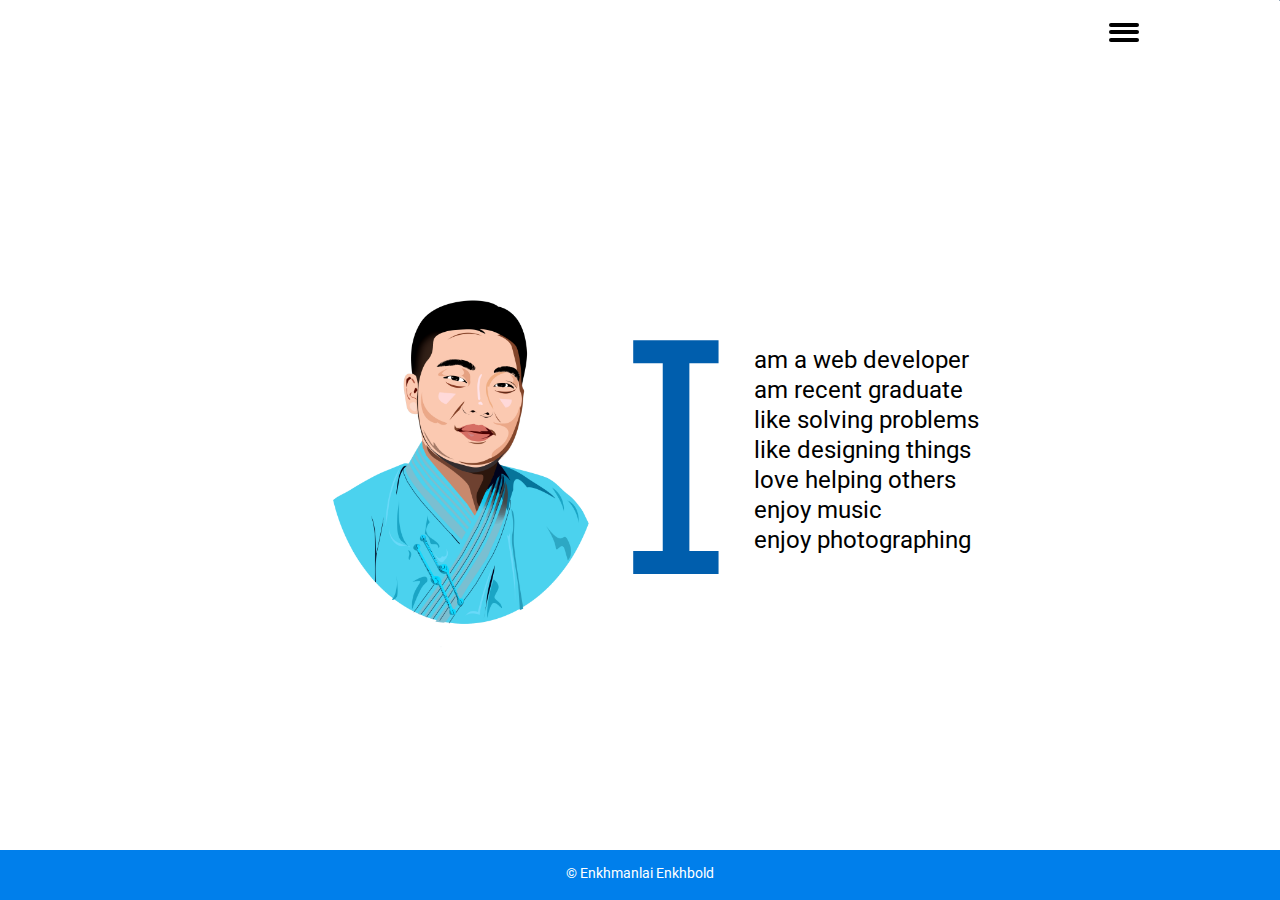
==== index.html @ c1d15476 "revising portfolio" ====
<!DOCTYPE html>
<html lang="en">
  <head>
    <meta charset="UTF-8" />
    <meta name="viewport" content="width=device-width, initial-scale=1.0" />
    <meta http-equiv="X-UA-Compatible" content="ie=edge" />
    <link rel="stylesheet" href="style.css" />
    <link
      href="https://fonts.googleapis.com/css?family=Philosopher%7CZilla+Slab:600&display=swap"
      rel="stylesheet"
    />
    <link
      href="https://fonts.googleapis.com/css?family=Roboto&display=swap"
      rel="stylesheet"
    />
    <title>Ebo Portfolio</title>
  </head>
  <body>
    <header class="header">
      <section class="navigation">
        <div class="navigation-div">
          <section class="hamburger-wrapper">
            <section class="hamburger-menu icon">
              <span class="line top"></span>
              <span class="line middle"></span>
              <span class="line bottom"></span>
            </section>
          </section>
        </div>
      </section>
      <section class="side-menu">
        <div class="overlay"></div>
        <div class="menu">
          <ul>
            <li><a class="hover-menu" href="index.html">Home</a></li>
            <li><a class="hover-menu" href="about-me.html">About me</a></li>
            <li>
              <a class="hover-menu" href="projects.html">Projects</a>
            </li>
            <li>
              <a class="hover-menu" href="contact.html">Contact</a>
            </li>
          </ul>
        </div>
      </section>
      <div class="div-to-center">
        <div class="self-cartoon-portrait">
          <img src="web-design/myself-cartoon.png" alt="" />
          <p class="big-eye hidden">I</p>
          <p class="big-eye-text hidden">
            am a web developer<br />
            am recent graduate<br />
            like solving problems<br />
            like designing things<br />
            love helping others<br />
            enjoy music<br />
            enjoy photographing
          </p>
        </div>
      </div>
      <div class="header-section">
        <h1>Hi! I'm Ebo!</h1>
        <p>a web developer</p>
      </div>
    </header>
    <main>
      <section class="scroll-down-guide">
        <p>Scroll down<br />for more about me</p>
        <img src="web-design/scroll.png" alt="" />
      </section>
      <section>
        <div class="about-me-page">
          <img src="web-design/logo.png" alt="my logo" />
          <p>My name is Enkhmanlai Enkhbold</p>
        </div>
        <div class="mobile-about-me-text">
          <p class="mobile-big-eye">I</p>
          <p class="mobile-big-eye-text">
            am a web developer<br />
            am recent graduate<br />
            like solving problems<br />
            like designing things<br />
            love helping others<br />
            enjoy music<br />
            enjoy photographing
          </p>
        </div>
        <footer class="footer">
          <div class="lower-footer">
            <p>© Enkhmanlai Enkhbold</p>
          </div>
        </footer>
      </section>
    </main>
    <script
      src="https://code.jquery.com/jquery-3.4.1.js"
      integrity="sha256-WpOohJOqMqqyKL9FccASB9O0KwACQJpFTUBLTYOVvVU="
      crossorigin="anonymous"
    ></script>
    <script src="projects.js"></script>
  </body>
</html>
---- style.css ----
* {
  padding: 0;
  margin: 0;
}
body {
  text-align: center;
  font-family: "Roboto", sans-serif;
}
.navigation-div {
  display: flex;
  flex-direction: row-reverse;
  justify-content: end;
  align-items: center;
  width: 80%;
  margin: 0 auto;
}
.navigation-div img {
  width: 20px;
  transform: rotate(180deg);
}
.hamburger-wrapper {
  text-align: initial;
  display: inline-block;
  border-radius: 25%;
  margin: 10px;
  position: relative;
  padding: 8px;
  cursor: pointer;
  z-index: 2;
}
.hamburger-menu {
  width: 25px;
  height: 25px;
  position: relative;
}
.line {
  position: absolute;
  width: 100%;
  height: 3px;
  background: #fff;
  border-radius: 6px;
  transition: all cubic-bezier(0.26, 0.1, 0.27, 1.55) 0.35s;
}
.top {
  top: 18%;
}
.middle {
  top: 48%;
}
.bottom {
  top: 78%;
}
.icon.close .top {
  transform: rotate(45deg);
  top: 48%;
}
.icon.close .bottom,
.icon.close .middle {
  transform: rotate(-45deg);
  top: 48%;
}
.side-menu {
  width: 100%;
}
.side-menu div ul li {
  list-style-type: none;
}
.side-menu div ul li a {
  text-decoration: none;
}
.overlay {
  position: fixed;
  top: 0px;
  right: 0px;
  width: 1px;
  height: 1px;
  border-radius: 50%;
  background: rgba(77, 111, 140, 0.8);
  transition: transform 0.5s;
  z-index: 1;
}
.overlay.active {
  transform: scale(4000, 4000);
}
.menu {
  width: 100%;
  height: 100%;
  overflow: auto;
  visibility: hidden;
}
.menu.active {
  visibility: visible;
  transition-delay: 0.5s;
}
.menu ul {
  position: fixed;
  top: 50%;
  left: 50%;
  transform: translate(-50%, -50%);
  margin: 0;
  padding: 0;
  z-index: 1;
}
.menu ul li {
  list-style-type: none;
}
.menu ul li a {
  position: relative;
  font-size: 30px;
  text-decoration: none;
  color: #fff;
  margin: 20px 0;
  display: block;
  line-height: 2em;
  font-weight: bold;
  text-shadow: 0 2px 5px rgba(0, 0, 0, 0.5);
}
.menu ul li a:before {
  content: "";
  position: absolute;
  bottom: 0;
  border-bottom: 2px solid #fff;
  left: -8px;
  width: 105%;
  height: 3px;
  transform: scaleX(0);
  transform-origin: left;
  transition: transform 0.5s;
  z-index: -1;
}
.menu ul li a:hover:before {
  transform: scaleX(1);
}
.hamburger-menu span {
  width: 30px;
  height: 4px;
  background: #000;
  display: block;
  margin-bottom: 2px;
  border-radius: 5px;
}
.self-cartoon-portrait img {
  width: 60%;
  margin-top: 20px;
}
.header-section {
  margin-top: 20px;
}
.scroll-down-guide {
  margin-top: 130px;
}
.scroll-down-guide p {
  transform: rotate(270deg);
}
.scroll-down-guide img {
  width: 60px;
  transform: rotate(90deg);
  margin-top: 60px;
}
main {
  text-align: center;
}
.about-me-page {
  width: 100%;
  margin-top: 20px;
  font-family: "Philosopher", sans-serif;
}
.about-me-page img {
  width: 80%;
}
.upper-footer {
  width: 100%;
  height: 64px;
  background-color: #65adeb;
  margin-top: 80px;
}
.upper-footer div {
  padding-top: 18px;
}
.upper-footer a {
  font-size: 14px;
  text-decoration: none;
  color: #fff;
  margin-right: 10px;
}
.lower-footer {
  width: 100%;
  height: 50px;
  background-color: #007feb;
}
.lower-footer p {
  padding-top: 15px;
  font-size: 14px;
  color: #fff;
}
.nav-for-desktop {
  display: none;
}
.about-me-text {
  width: 70%;
  display: flex;
  margin: 0 auto;
}
.big-eye {
  font-family: "Zilla Slab", serif;
  font-size: 180px;
  line-height: 180px;
  margin-left: 10px;
  color: #005ead;
}
.big-eye-text {
  font-size: 14px;
  text-align: left;
  padding-left: 20px;
  line-height: 16px;
}
.mobile-about-me-text {
  width: 70%;
  display: flex;
  margin: 0 auto;
}
.mobile-big-eye {
  font-family: "Zilla Slab", serif;
  font-size: 180px;
  line-height: 180px;
  margin-left: 10px;
  color: #005ead;
}
.mobile-big-eye-text {
  font-size: 14px;
  text-align: left;
  padding: 30px 0 0 20px;
}
li,
a,
button {
  cursor: pointer;
}
.hidden {
  display: none;
}
.new-hidden {
  display: none;
}
@media only screen and (min-width: 420px) {
  .hidden {
    display: block;
  }
  .about-me-text {
    width: 70%;
    display: flex;
    position: absolute;
    top: 160px;
    left: 700px;
  }
  .div-to-center {
    width: 100%;
    position: absolute;
    top: 50%;
    left: 50%;
    -moz-transform: translateX(-50%) translateY(-50%);
    -webkit-transform: translateX(-50%) translateY(-50%);
    transform: translateX(-50%) translateY(-50%);
  }
  .self-cartoon-portrait {
    width: 80%;
    margin: 0 auto;
    display: flex;
    flex-direction: row;
    justify-content: center;
    align-items: center;
  }
  .self-cartoon-portrait img {
    width: 30%;
    margin-top: 0;
  }
  .header-section,
  .scroll-down-guide,
  .about-me-page,
  .upper-footer,
  .mobile-about-me-text {
    display: none;
  }
  .footer {
    position: fixed;
    bottom: 0;
    width: 100%;
    text-align: center;
    color: #fff;
  }
  .lower-footer p {
    padding-top: 15px;
  }
  .nav-for-desktop {
    position: fixed;
    top: 50px;
    right: 50px;
    display: block;
  }
  .nav-for-desktop ul {
    list-style-type: none;
    overflow: hidden;
  }
  .nav-for-desktop ul li {
    display: inline;
    margin-right: 20px;
  }
  .nav-for-desktop ul li a {
    text-decoration: none;
    color: #005ead;
  }
  .nav-for-desktop ul li a:hover {
    text-shadow: 0px 0px 2px #8af1ff;
  }
  .big-eye {
    font-family: "Zilla Slab", serif;
    font-size: 300px;
    line-height: 280px;
  }
  .big-eye-text {
    font-size: 18px;
    line-height: 26px;
  }
}
@media only screen and (min-width: 770px) {
  .big-eye {
    font-size: 360px;
  }
  .big-eye-text {
    font-size: 24px;
    line-height: 30px;
  }
}
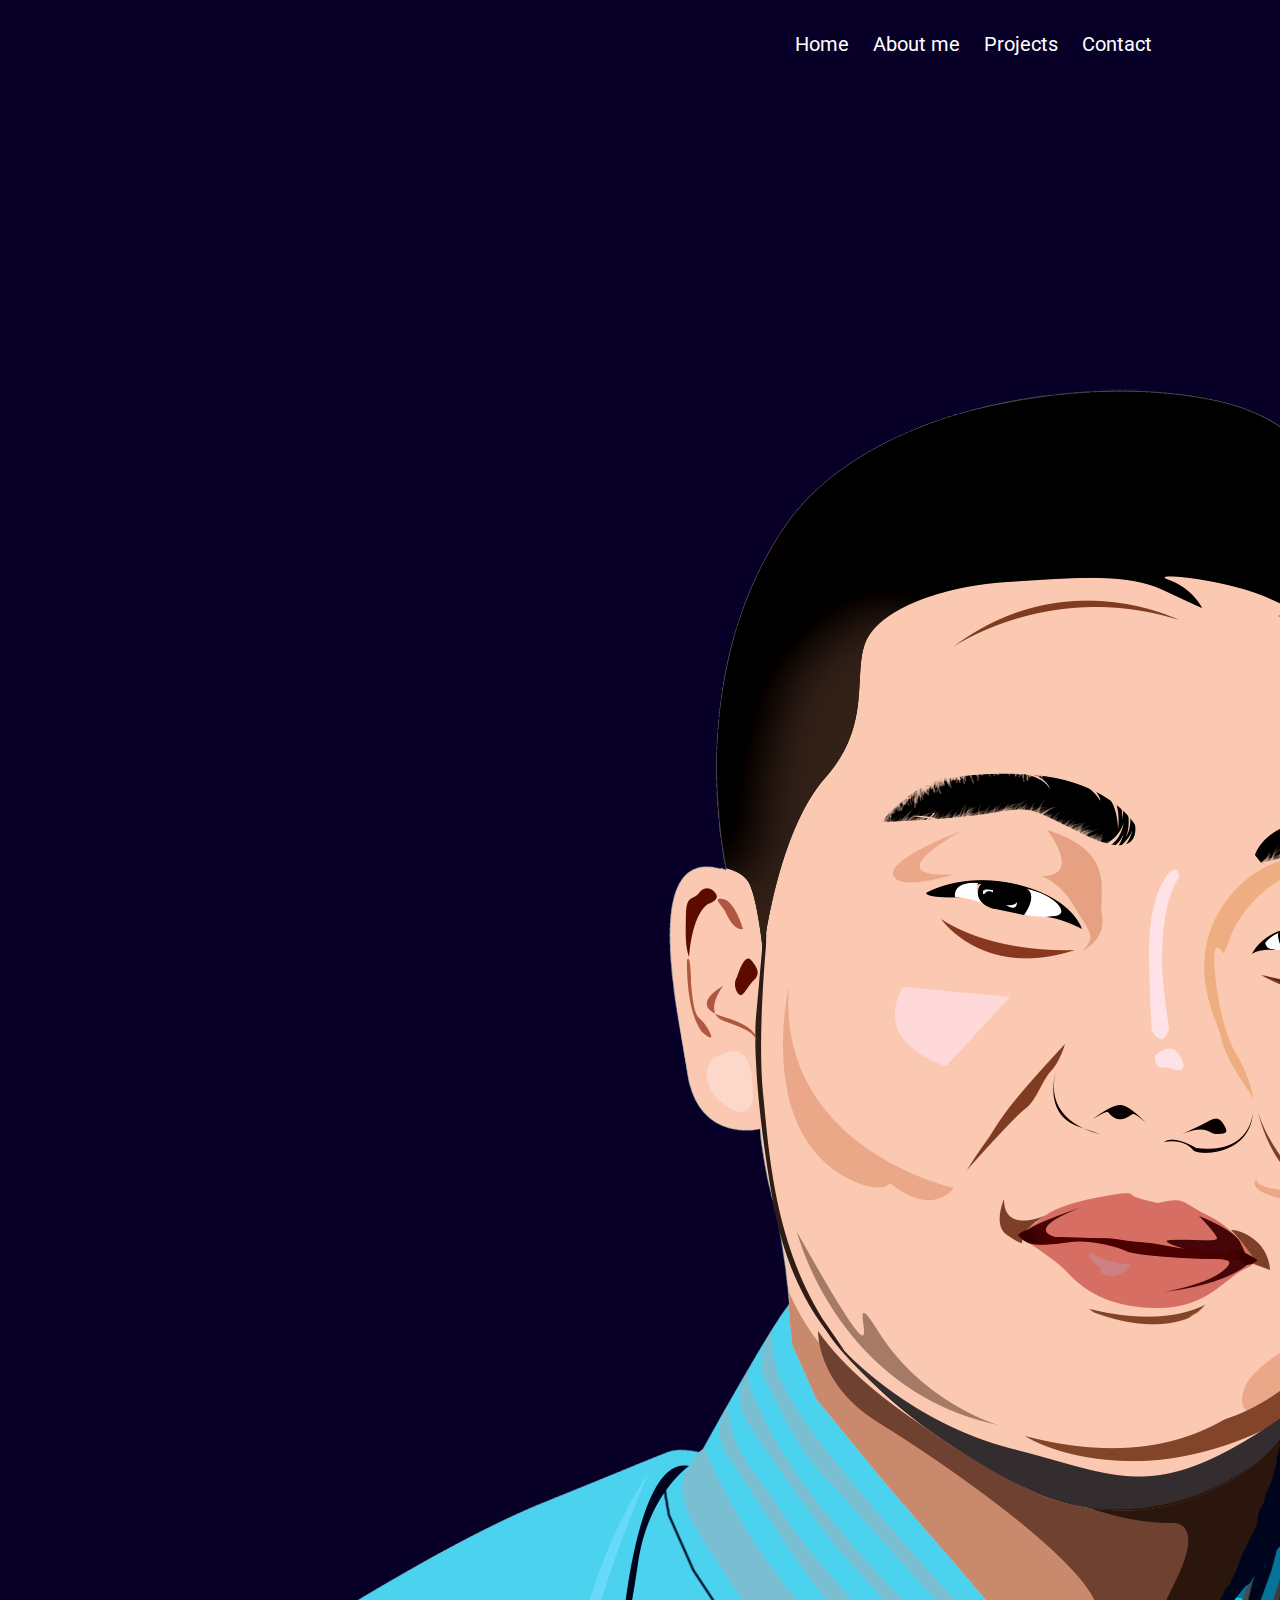
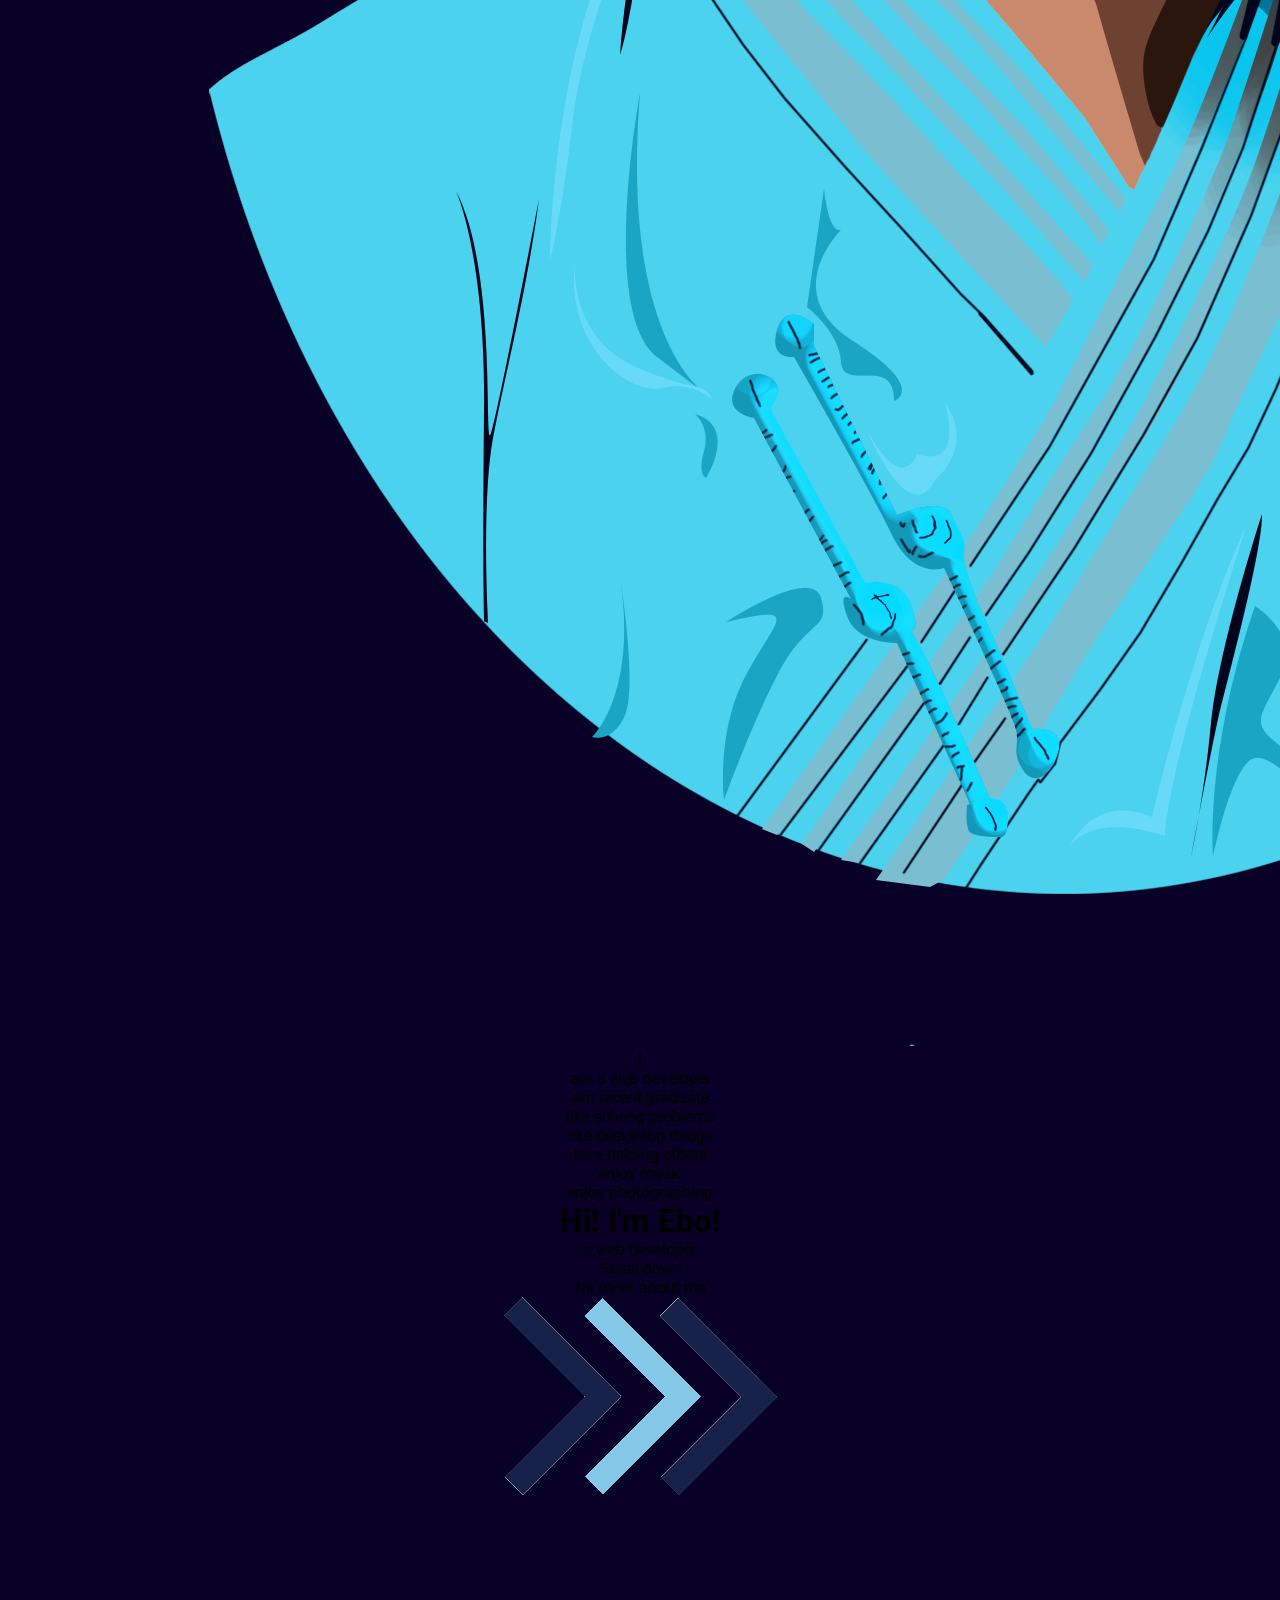
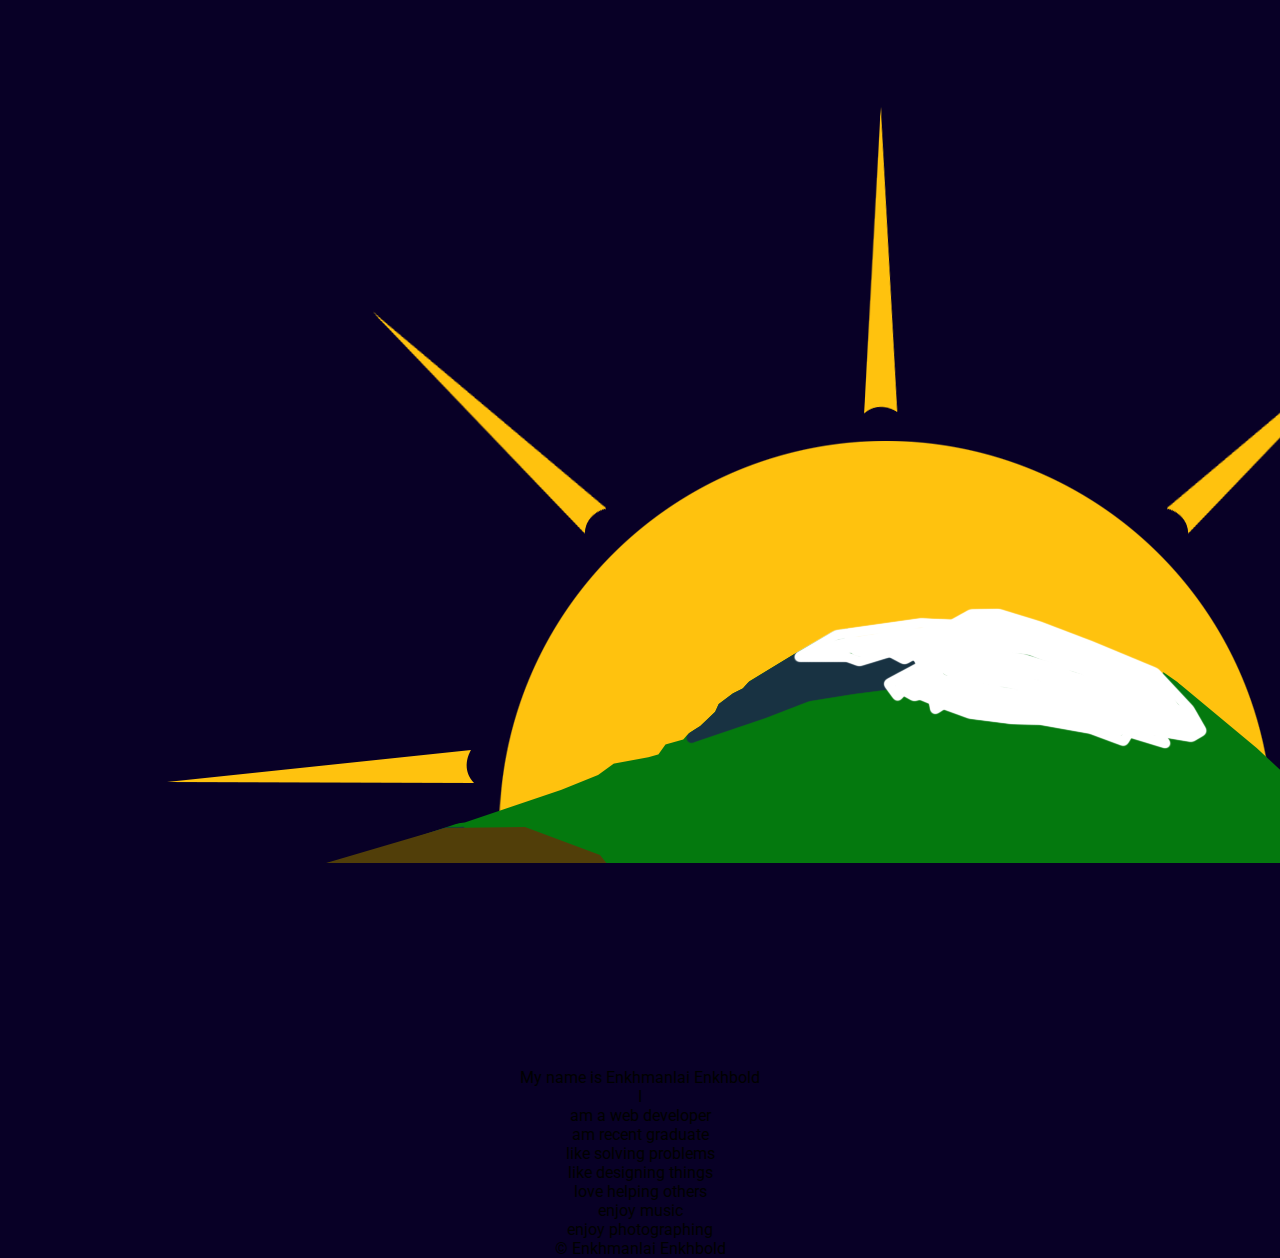
==== commit 03993ade: "renewing" ====
--- a/index.html
+++ b/index.html
@@ -1,102 +1,95 @@
 <!DOCTYPE html>
 <html lang="en">
-  <head>
-    <meta charset="UTF-8" />
-    <meta name="viewport" content="width=device-width, initial-scale=1.0" />
-    <meta http-equiv="X-UA-Compatible" content="ie=edge" />
-    <link rel="stylesheet" href="style.css" />
-    <link
-      href="https://fonts.googleapis.com/css?family=Philosopher%7CZilla+Slab:600&display=swap"
-      rel="stylesheet"
-    />
-    <link
-      href="https://fonts.googleapis.com/css?family=Roboto&display=swap"
-      rel="stylesheet"
-    />
-    <title>Ebo Portfolio</title>
-  </head>
-  <body>
-    <header class="header">
-      <section class="navigation">
-        <div class="navigation-div">
-          <section class="hamburger-wrapper">
-            <section class="hamburger-menu icon">
-              <span class="line top"></span>
-              <span class="line middle"></span>
-              <span class="line bottom"></span>
-            </section>
-          </section>
-        </div>
-      </section>
-      <section class="side-menu">
-        <div class="overlay"></div>
-        <div class="menu">
-          <ul>
-            <li><a class="hover-menu" href="index.html">Home</a></li>
-            <li><a class="hover-menu" href="about-me.html">About me</a></li>
-            <li>
-              <a class="hover-menu" href="projects.html">Projects</a>
-            </li>
-            <li>
-              <a class="hover-menu" href="contact.html">Contact</a>
-            </li>
-          </ul>
-        </div>
-      </section>
-      <div class="div-to-center">
-        <div class="self-cartoon-portrait">
-          <img src="web-design/myself-cartoon.png" alt="" />
-          <p class="big-eye hidden">I</p>
-          <p class="big-eye-text hidden">
-            am a web developer<br />
-            am recent graduate<br />
-            like solving problems<br />
-            like designing things<br />
-            love helping others<br />
-            enjoy music<br />
-            enjoy photographing
-          </p>
+
+<head>
+  <meta charset="UTF-8" />
+  <meta name="viewport" content="width=device-width, initial-scale=1.0" />
+  <meta http-equiv="X-UA-Compatible" content="ie=edge" />
+  <link rel="stylesheet" href="style.css" />
+  <link href="https://fonts.googleapis.com/css?family=Philosopher%7CZilla+Slab:600&display=swap" rel="stylesheet" />
+  <link href="https://fonts.googleapis.com/css?family=Roboto&display=swap" rel="stylesheet" />
+  <title>Ebo Portfolio</title>
+</head>
+
+<body>
+  <header class="header">
+    <div class="navigation">
+      <div class="navigation-div">
+        <div class="hamburger-wrapper">
+          <div class="hamburger-menu icon">
+            <span class="line top"></span>
+            <span class="line middle"></span>
+            <span class="line bottom"></span>
+          </div>
         </div>
       </div>
-      <div class="header-section">
-        <h1>Hi! I'm Ebo!</h1>
-        <p>a web developer</p>
+    </div>
+    <div class="side-menu">
+      <div class="menu">
+        <ul>
+          <li><a class="hover-menu" href="index.html">Home</a></li>
+          <li><a class="hover-menu" href="about-me.html">About me</a></li>
+          <li>
+            <a class="hover-menu" href="projects.html">Projects</a>
+          </li>
+          <li>
+            <a class="hover-menu" href="contact.html">Contact</a>
+          </li>
+        </ul>
       </div>
-    </header>
-    <main>
-      <section class="scroll-down-guide">
-        <p>Scroll down<br />for more about me</p>
-        <img src="web-design/scroll.png" alt="" />
-      </section>
-      <section>
-        <div class="about-me-page">
-          <img src="web-design/logo.png" alt="my logo" />
-          <p>My name is Enkhmanlai Enkhbold</p>
+    </div>
+    <div class="div-to-center">
+      <div class="self-cartoon-portrait">
+        <img src="web-design/myself-cartoon.png" alt="" />
+        <p class="big-eye hidden">I</p>
+        <p class="big-eye-text hidden">
+          am a web developer<br />
+          am recent graduate<br />
+          like solving problems<br />
+          like designing things<br />
+          love helping others<br />
+          enjoy music<br />
+          enjoy photographing
+        </p>
+      </div>
+    </div>
+    <div class="header-section">
+      <h1>Hi! I'm Ebo!</h1>
+      <p>a web developer</p>
+    </div>
+  </header>
+  <main>
+    <div class="scroll-down-guide">
+      <p>Scroll down<br />for more about me</p>
+      <img src="web-design/scroll.png" alt="" />
+    </div>
+    <article>
+      <div class="about-me-page">
+        <img src="web-design/Logo.png" alt="my logo" />
+        <p>My name is Enkhmanlai Enkhbold</p>
+      </div>
+      <div class="mobile-about-me-text">
+        <p class="mobile-big-eye">I</p>
+        <p class="mobile-big-eye-text">
+          am a web developer<br />
+          am recent graduate<br />
+          like solving problems<br />
+          like designing things<br />
+          love helping others<br />
+          enjoy music<br />
+          enjoy photographing
+        </p>
+      </div>
+      <footer class="footer">
+        <div class="lower-footer">
+          <p>© Enkhmanlai Enkhbold</p>
         </div>
-        <div class="mobile-about-me-text">
-          <p class="mobile-big-eye">I</p>
-          <p class="mobile-big-eye-text">
-            am a web developer<br />
-            am recent graduate<br />
-            like solving problems<br />
-            like designing things<br />
-            love helping others<br />
-            enjoy music<br />
-            enjoy photographing
-          </p>
-        </div>
-        <footer class="footer">
-          <div class="lower-footer">
-            <p>© Enkhmanlai Enkhbold</p>
-          </div>
-        </footer>
-      </section>
-    </main>
-    <script
-      src="https://code.jquery.com/jquery-3.4.1.js"
-      integrity="sha256-WpOohJOqMqqyKL9FccASB9O0KwACQJpFTUBLTYOVvVU="
-      crossorigin="anonymous"
-    ></script>
-    <script src="projects.js"></script>
-  </body>
-</html>
+      </footer>
+    </article>
+  </main>
+  <script src="https://code.jquery.com/jquery-3.4.1.js" integrity="sha256-WpOohJOqMqqyKL9FccASB9O0KwACQJpFTUBLTYOVvVU="
+    crossorigin="anonymous"></script>
+  <script src="projects.js"></script>
+</body>
+
+</html>--- a/style.css
+++ b/style.css
@@ -5,329 +5,40 @@
 body {
   text-align: center;
   font-family: "Roboto", sans-serif;
+  background-color: rgba(8, 0, 38);
 }
-.navigation-div {
-  display: flex;
-  flex-direction: row-reverse;
-  justify-content: end;
-  align-items: center;
+
+.side-menu {
+  margin: 2em auto;
   width: 80%;
-  margin: 0 auto;
-}
-.navigation-div img {
-  width: 20px;
-  transform: rotate(180deg);
-}
-.hamburger-wrapper {
-  text-align: initial;
-  display: inline-block;
-  border-radius: 25%;
-  margin: 10px;
-  position: relative;
-  padding: 8px;
-  cursor: pointer;
-  z-index: 2;
-}
-.hamburger-menu {
-  width: 25px;
-  height: 25px;
-  position: relative;
-}
-.line {
-  position: absolute;
-  width: 100%;
-  height: 3px;
-  background: #fff;
-  border-radius: 6px;
-  transition: all cubic-bezier(0.26, 0.1, 0.27, 1.55) 0.35s;
-}
-.top {
-  top: 18%;
-}
-.middle {
-  top: 48%;
-}
-.bottom {
-  top: 78%;
-}
-.icon.close .top {
-  transform: rotate(45deg);
-  top: 48%;
-}
-.icon.close .bottom,
-.icon.close .middle {
-  transform: rotate(-45deg);
-  top: 48%;
-}
-.side-menu {
-  width: 100%;
-}
-.side-menu div ul li {
-  list-style-type: none;
-}
-.side-menu div ul li a {
-  text-decoration: none;
-}
-.overlay {
-  position: fixed;
-  top: 0px;
-  right: 0px;
-  width: 1px;
-  height: 1px;
-  border-radius: 50%;
-  background: rgba(77, 111, 140, 0.8);
-  transition: transform 0.5s;
-  z-index: 1;
-}
-.overlay.active {
-  transform: scale(4000, 4000);
 }
 .menu {
-  width: 100%;
-  height: 100%;
-  overflow: auto;
-  visibility: hidden;
+  float: right;
 }
-.menu.active {
-  visibility: visible;
-  transition-delay: 0.5s;
+.side-menu>.menu>ul>li {
+  display: inline-block;
 }
-.menu ul {
-  position: fixed;
-  top: 50%;
-  left: 50%;
-  transform: translate(-50%, -50%);
-  margin: 0;
-  padding: 0;
-  z-index: 1;
-}
-.menu ul li {
-  list-style-type: none;
-}
-.menu ul li a {
-  position: relative;
-  font-size: 30px;
+.side-menu>.menu>ul>li>a {
   text-decoration: none;
   color: #fff;
-  margin: 20px 0;
+  padding: 15px 20px;
+  font-size: 1.25rem;
+  
+}
+.side-menu>.menu>ul>li>a::after {
+  background: none repeat scroll 0 0 transparent;
+  bottom: 0;
+  content: "";
   display: block;
-  line-height: 2em;
-  font-weight: bold;
-  text-shadow: 0 2px 5px rgba(0, 0, 0, 0.5);
+  height: 2px;
+  left: 50%;
+
+  background: #fff;
+  transition: width 0.3s ease 0s, left 0.3s ease 0s;
+  width: 0;
 }
-.menu ul li a:before {
-  content: "";
-  position: absolute;
-  bottom: 0;
-  border-bottom: 2px solid #fff;
-  left: -8px;
-  width: 105%;
-  height: 3px;
-  transform: scaleX(0);
-  transform-origin: left;
-  transition: transform 0.5s;
-  z-index: -1;
-}
-.menu ul li a:hover:before {
-  transform: scaleX(1);
-}
-.hamburger-menu span {
-  width: 30px;
-  height: 4px;
-  background: #000;
-  display: block;
-  margin-bottom: 2px;
-  border-radius: 5px;
-}
-.self-cartoon-portrait img {
-  width: 60%;
-  margin-top: 20px;
-}
-.header-section {
-  margin-top: 20px;
-}
-.scroll-down-guide {
-  margin-top: 130px;
-}
-.scroll-down-guide p {
-  transform: rotate(270deg);
-}
-.scroll-down-guide img {
-  width: 60px;
-  transform: rotate(90deg);
-  margin-top: 60px;
-}
-main {
-  text-align: center;
-}
-.about-me-page {
-  width: 100%;
-  margin-top: 20px;
-  font-family: "Philosopher", sans-serif;
-}
-.about-me-page img {
-  width: 80%;
-}
-.upper-footer {
-  width: 100%;
-  height: 64px;
-  background-color: #65adeb;
-  margin-top: 80px;
-}
-.upper-footer div {
-  padding-top: 18px;
-}
-.upper-footer a {
-  font-size: 14px;
-  text-decoration: none;
-  color: #fff;
-  margin-right: 10px;
-}
-.lower-footer {
-  width: 100%;
-  height: 50px;
-  background-color: #007feb;
-}
-.lower-footer p {
-  padding-top: 15px;
-  font-size: 14px;
-  color: #fff;
-}
-.nav-for-desktop {
-  display: none;
-}
-.about-me-text {
-  width: 70%;
-  display: flex;
-  margin: 0 auto;
-}
-.big-eye {
-  font-family: "Zilla Slab", serif;
-  font-size: 180px;
-  line-height: 180px;
-  margin-left: 10px;
-  color: #005ead;
-}
-.big-eye-text {
-  font-size: 14px;
-  text-align: left;
-  padding-left: 20px;
-  line-height: 16px;
-}
-.mobile-about-me-text {
-  width: 70%;
-  display: flex;
-  margin: 0 auto;
-}
-.mobile-big-eye {
-  font-family: "Zilla Slab", serif;
-  font-size: 180px;
-  line-height: 180px;
-  margin-left: 10px;
-  color: #005ead;
-}
-.mobile-big-eye-text {
-  font-size: 14px;
-  text-align: left;
-  padding: 30px 0 0 20px;
-}
-li,
-a,
-button {
-  cursor: pointer;
-}
-.hidden {
-  display: none;
-}
-.new-hidden {
-  display: none;
-}
-@media only screen and (min-width: 420px) {
-  .hidden {
-    display: block;
-  }
-  .about-me-text {
-    width: 70%;
-    display: flex;
-    position: absolute;
-    top: 160px;
-    left: 700px;
-  }
-  .div-to-center {
-    width: 100%;
-    position: absolute;
-    top: 50%;
-    left: 50%;
-    -moz-transform: translateX(-50%) translateY(-50%);
-    -webkit-transform: translateX(-50%) translateY(-50%);
-    transform: translateX(-50%) translateY(-50%);
-  }
-  .self-cartoon-portrait {
-    width: 80%;
-    margin: 0 auto;
-    display: flex;
-    flex-direction: row;
-    justify-content: center;
-    align-items: center;
-  }
-  .self-cartoon-portrait img {
-    width: 30%;
-    margin-top: 0;
-  }
-  .header-section,
-  .scroll-down-guide,
-  .about-me-page,
-  .upper-footer,
-  .mobile-about-me-text {
-    display: none;
-  }
-  .footer {
-    position: fixed;
-    bottom: 0;
-    width: 100%;
-    text-align: center;
-    color: #fff;
-  }
-  .lower-footer p {
-    padding-top: 15px;
-  }
-  .nav-for-desktop {
-    position: fixed;
-    top: 50px;
-    right: 50px;
-    display: block;
-  }
-  .nav-for-desktop ul {
-    list-style-type: none;
-    overflow: hidden;
-  }
-  .nav-for-desktop ul li {
-    display: inline;
-    margin-right: 20px;
-  }
-  .nav-for-desktop ul li a {
-    text-decoration: none;
-    color: #005ead;
-  }
-  .nav-for-desktop ul li a:hover {
-    text-shadow: 0px 0px 2px #8af1ff;
-  }
-  .big-eye {
-    font-family: "Zilla Slab", serif;
-    font-size: 300px;
-    line-height: 280px;
-  }
-  .big-eye-text {
-    font-size: 18px;
-    line-height: 26px;
-  }
-}
-@media only screen and (min-width: 770px) {
-  .big-eye {
-    font-size: 360px;
-  }
-  .big-eye-text {
-    font-size: 24px;
-    line-height: 30px;
-  }
-}
+
+.side-menu>.menu>ul>li>a:hover::after{
+  width: 100px;
+  left: 0;
+}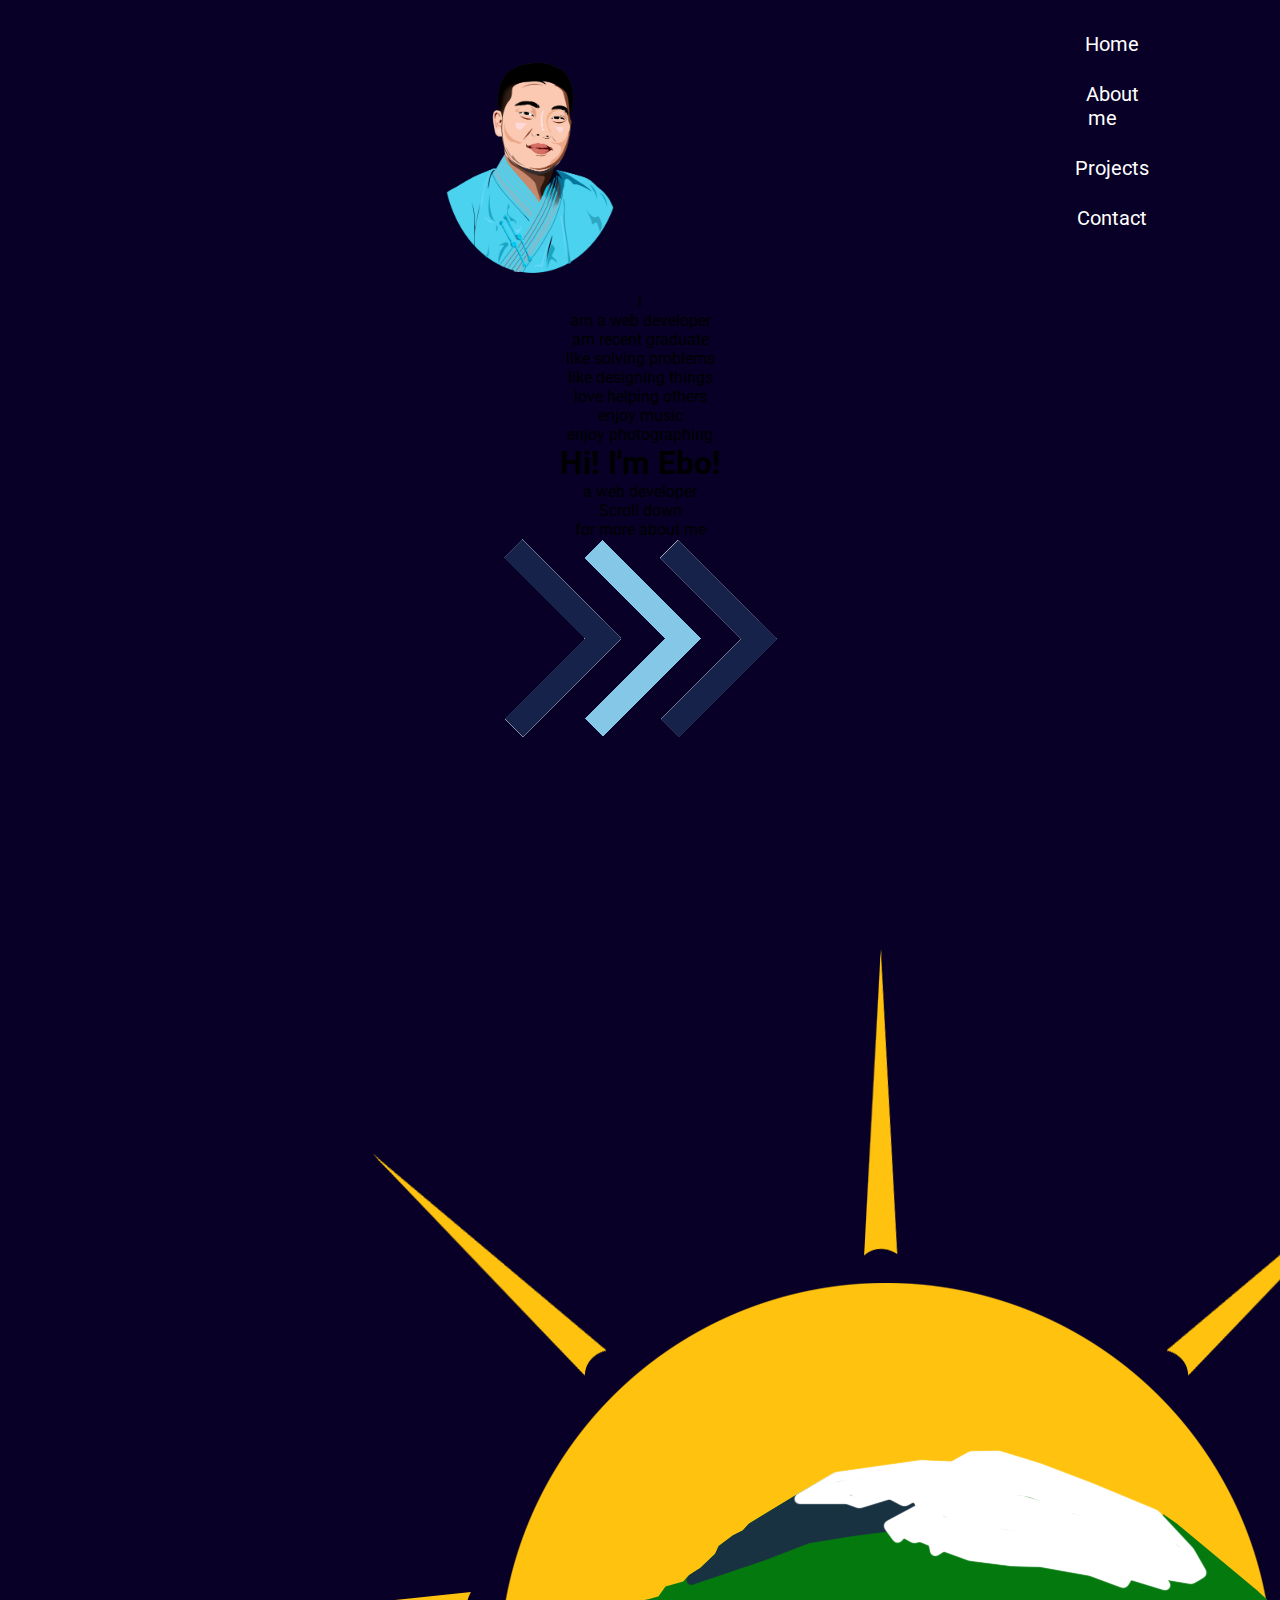
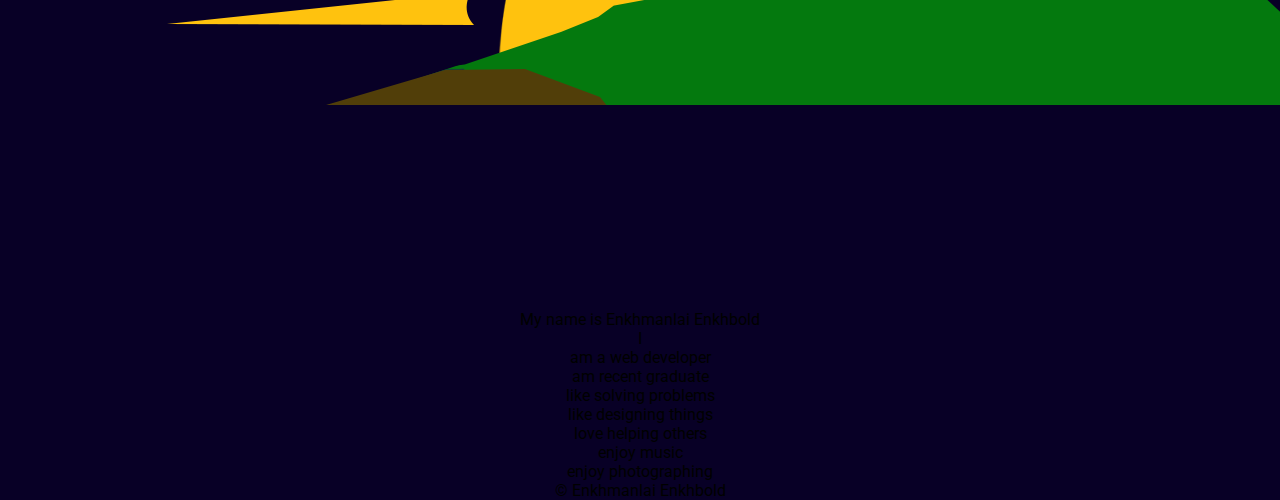
==== commit d8449c21: "redesign started" ====
--- a/index.html
+++ b/index.html
@@ -25,22 +25,20 @@
       </div>
     </div>
     <div class="side-menu">
-      <div class="menu">
-        <ul>
-          <li><a class="hover-menu" href="index.html">Home</a></li>
-          <li><a class="hover-menu" href="about-me.html">About me</a></li>
-          <li>
-            <a class="hover-menu" href="projects.html">Projects</a>
-          </li>
-          <li>
-            <a class="hover-menu" href="contact.html">Contact</a>
-          </li>
-        </ul>
-      </div>
+      <ul>
+        <li><a class="hover-menu" href="index.html">Home</a></li>
+        <li><a class="hover-menu" href="about-me.html">About me</a></li>
+        <li>
+          <a class="hover-menu" href="projects.html">Projects</a>
+        </li>
+        <li>
+          <a class="hover-menu" href="contact.html">Contact</a>
+        </li>
+      </ul>
     </div>
     <div class="div-to-center">
       <div class="self-cartoon-portrait">
-        <img src="web-design/myself-cartoon.png" alt="" />
+        <img src="web-design/myself-cartoon.png" alt="" class="self-portrait" />
         <p class="big-eye hidden">I</p>
         <p class="big-eye-text hidden">
           am a web developer<br />
--- a/style.css
+++ b/style.css
@@ -11,34 +11,39 @@
 .side-menu {
   margin: 2em auto;
   width: 80%;
+
 }
-.menu {
+.side-menu>ul{
+  width: 100px;
   float: right;
+
+
 }
-.side-menu>.menu>ul>li {
+.side-menu>ul>li {
   display: inline-block;
 }
-.side-menu>.menu>ul>li>a {
+.side-menu>ul>li>a {
   text-decoration: none;
   color: #fff;
   padding: 15px 20px;
   font-size: 1.25rem;
   
 }
-.side-menu>.menu>ul>li>a::after {
-  background: none repeat scroll 0 0 transparent;
+.side-menu>ul>li>a::after {
   bottom: 0;
   content: "";
   display: block;
   height: 2px;
   left: 50%;
-
   background: #fff;
   transition: width 0.3s ease 0s, left 0.3s ease 0s;
   width: 0;
 }
 
-.side-menu>.menu>ul>li>a:hover::after{
+.side-menu>ul>li>a:hover::after{
   width: 100px;
   left: 0;
+}
+.self-portrait {
+  width: 200px;
 }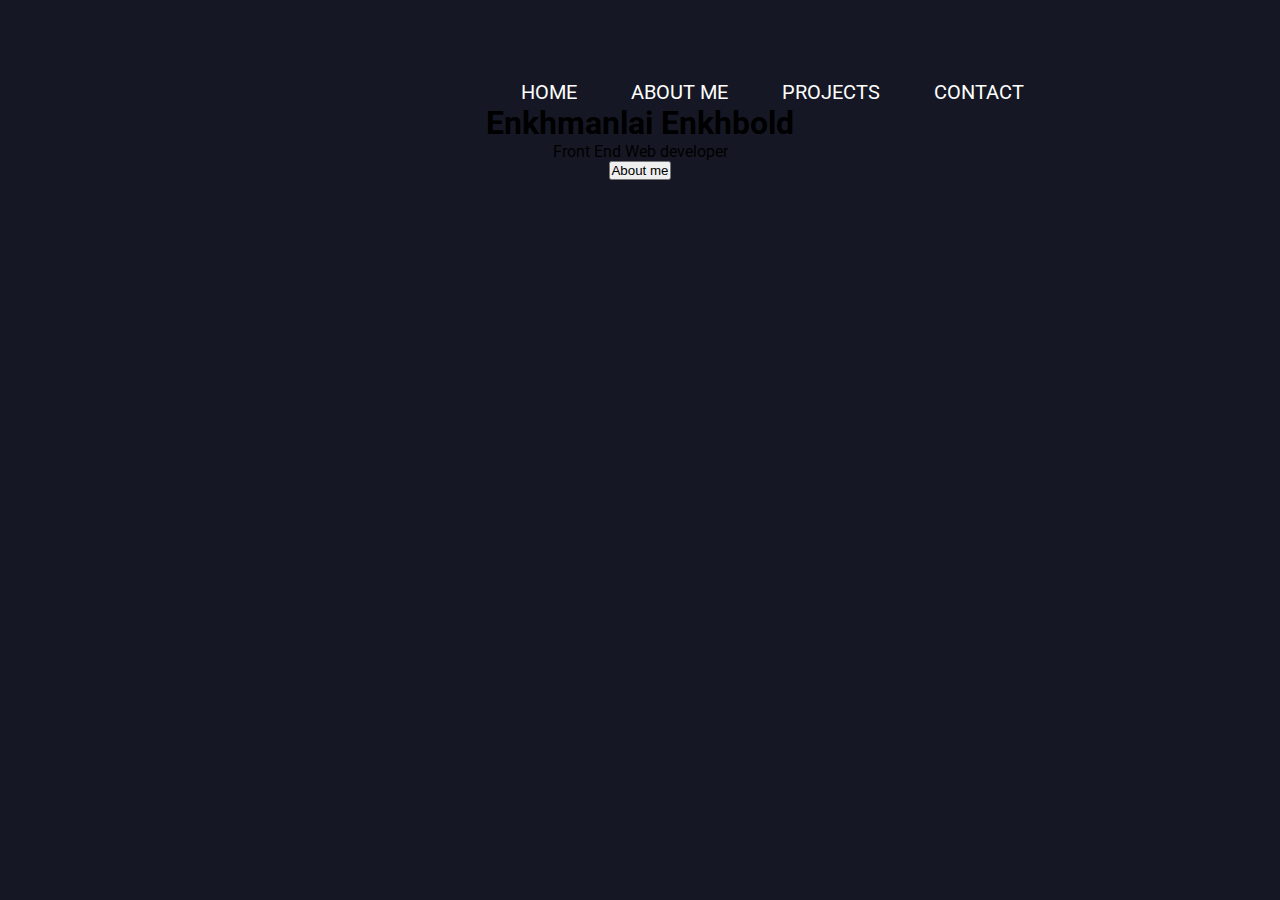
==== commit 98d3b0a4: "working good" ====
--- a/index.html
+++ b/index.html
@@ -24,66 +24,29 @@
         </div>
       </div>
     </div>
-    <div class="side-menu">
+    <nav class="navbar">
       <ul>
         <li><a class="hover-menu" href="index.html">Home</a></li>
         <li><a class="hover-menu" href="about-me.html">About me</a></li>
-        <li>
-          <a class="hover-menu" href="projects.html">Projects</a>
-        </li>
-        <li>
-          <a class="hover-menu" href="contact.html">Contact</a>
-        </li>
+        <li><a class="hover-menu" href="projects.html">Projects</a></li>
+        <li><a class="hover-menu" href="contact.html">Contact</a></li>
       </ul>
-    </div>
-    <div class="div-to-center">
-      <div class="self-cartoon-portrait">
-        <img src="web-design/myself-cartoon.png" alt="" class="self-portrait" />
-        <p class="big-eye hidden">I</p>
-        <p class="big-eye-text hidden">
-          am a web developer<br />
-          am recent graduate<br />
-          like solving problems<br />
-          like designing things<br />
-          love helping others<br />
-          enjoy music<br />
-          enjoy photographing
-        </p>
-      </div>
-    </div>
-    <div class="header-section">
-      <h1>Hi! I'm Ebo!</h1>
-      <p>a web developer</p>
-    </div>
+    </nav>
   </header>
-  <main>
-    <div class="scroll-down-guide">
-      <p>Scroll down<br />for more about me</p>
-      <img src="web-design/scroll.png" alt="" />
-    </div>
-    <article>
-      <div class="about-me-page">
-        <img src="web-design/Logo.png" alt="my logo" />
-        <p>My name is Enkhmanlai Enkhbold</p>
-      </div>
-      <div class="mobile-about-me-text">
-        <p class="mobile-big-eye">I</p>
-        <p class="mobile-big-eye-text">
-          am a web developer<br />
-          am recent graduate<br />
-          like solving problems<br />
-          like designing things<br />
-          love helping others<br />
-          enjoy music<br />
-          enjoy photographing
-        </p>
-      </div>
-      <footer class="footer">
-        <div class="lower-footer">
-          <p>© Enkhmanlai Enkhbold</p>
-        </div>
-      </footer>
-    </article>
+  <main class="main-content">
+    <h1>Enkhmanlai Enkhbold</h1>
+    <!-- <img src="web-design/myself-cartoon.png" alt="" class="self-portrait" /> -->
+    <p class="title">Front End Web developer</p>
+    <button>About me</button>
+    <!-- <p class="big-eye-text hidden">
+      am a web developer<br />
+      am recent graduate<br />
+      like solving problems<br />
+      like designing things<br />
+      love helping others<br />
+      enjoy music<br />
+      enjoy photographing
+    </p> -->
   </main>
   <script src="https://code.jquery.com/jquery-3.4.1.js" integrity="sha256-WpOohJOqMqqyKL9FccASB9O0KwACQJpFTUBLTYOVvVU="
     crossorigin="anonymous"></script>
--- a/style.css
+++ b/style.css
@@ -1,48 +1,54 @@
 * {
   padding: 0;
   margin: 0;
+  box-sizing: border-box;
 }
 body {
   text-align: center;
   font-family: "Roboto", sans-serif;
-  background-color: rgba(8, 0, 38);
+  background-color: rgba(21, 24, 36);
 }
-
-.side-menu {
-  margin: 2em auto;
-  width: 80%;
+.navbar{
+  width: 60%;
+  margin: 80px auto;
+}
+.navbar>ul{
+  float: right;
+}
+.navbar>ul>li{
+  display: inline-block;
+  margin-left: 50px;
+}
+.navbar>ul>li>a{
+  color: #fff;
+  text-decoration: none;
+  font-size: 1.25rem;
+  text-transform: uppercase;
+  position: relative;
+}
+.navbar>ul>li>a::after{
+  content: '';
+  display: block;
+  height: 3px;
+  position: absolute;
+  top: 35px;
+  background: #f25757;
+  transition: all 0.3s ease, left 0.3s 0s;
+  width: 0;
+  left: 50%;
+}
+.navbar>ul>li>a:hover::after{
+  width: 100%;
+  left: 0;
 
 }
-.side-menu>ul{
-  width: 100px;
-  float: right;
-
-
-}
-.side-menu>ul>li {
-  display: inline-block;
-}
-.side-menu>ul>li>a {
-  text-decoration: none;
-  color: #fff;
-  padding: 15px 20px;
-  font-size: 1.25rem;
-  
-}
-.side-menu>ul>li>a::after {
-  bottom: 0;
-  content: "";
-  display: block;
-  height: 2px;
-  left: 50%;
-  background: #fff;
-  transition: width 0.3s ease 0s, left 0.3s ease 0s;
-  width: 0;
-}
-
-.side-menu>ul>li>a:hover::after{
-  width: 100px;
-  left: 0;
+.main-content {
+  width: 60%;
+  margin: 0 auto;
+  display: flex;
+  justify-content: center;
+  align-items: center;
+  flex-direction: column;
 }
 .self-portrait {
   width: 200px;
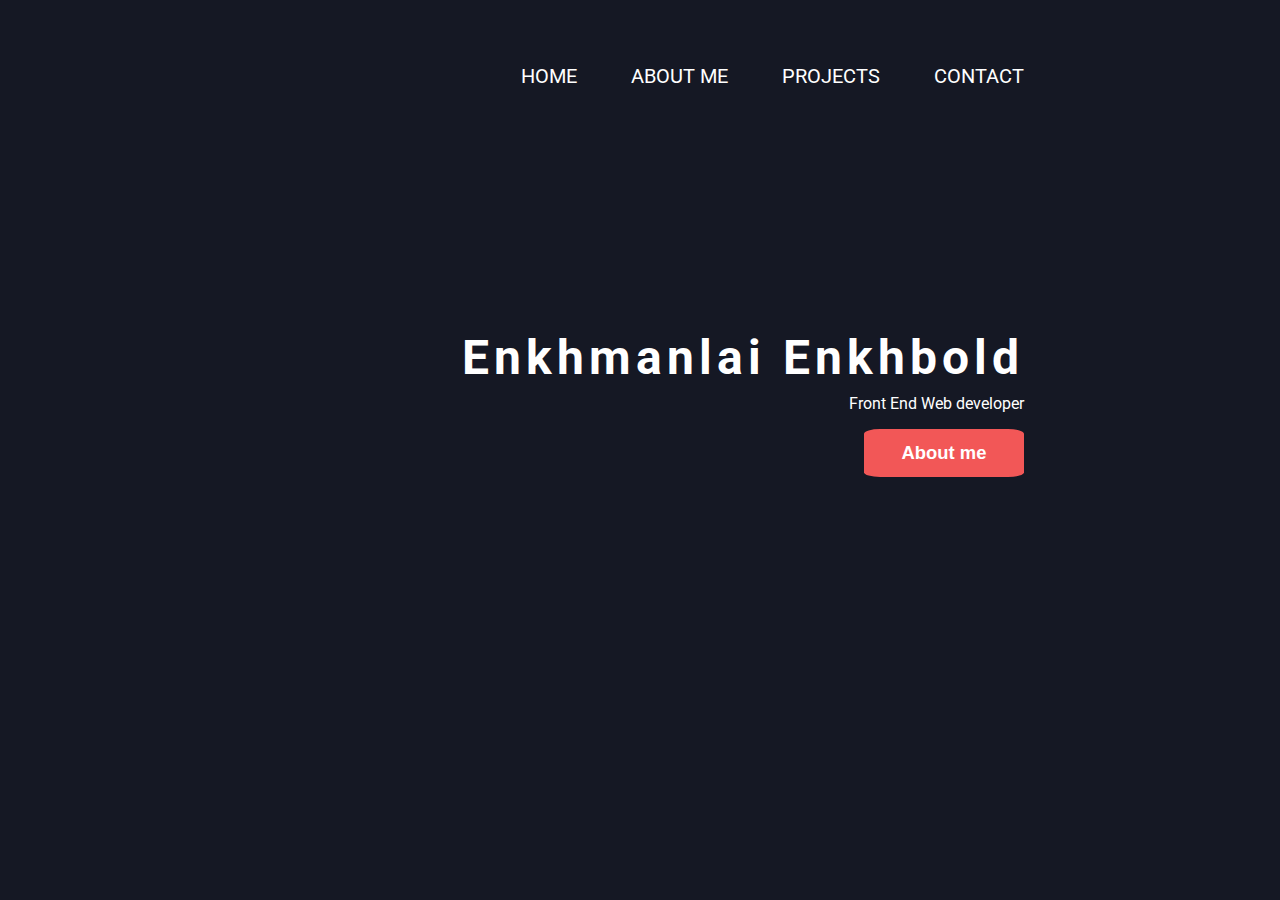
==== commit e118c564: "new branch created and new styling" ====
--- a/index.html
+++ b/index.html
@@ -34,10 +34,10 @@
     </nav>
   </header>
   <main class="main-content">
-    <h1>Enkhmanlai Enkhbold</h1>
+    <h1 class="full-name">Enkhmanlai Enkhbold</h1>
     <!-- <img src="web-design/myself-cartoon.png" alt="" class="self-portrait" /> -->
     <p class="title">Front End Web developer</p>
-    <button>About me</button>
+    <button class="btn-title">About me</button>
     <!-- <p class="big-eye-text hidden">
       am a web developer<br />
       am recent graduate<br />
--- a/style.css
+++ b/style.css
@@ -7,10 +7,11 @@
   text-align: center;
   font-family: "Roboto", sans-serif;
   background-color: rgba(21, 24, 36);
+  padding-top: 4rem;
 }
 .navbar{
   width: 60%;
-  margin: 80px auto;
+  margin: 0 auto;
 }
 .navbar>ul{
   float: right;
@@ -44,12 +45,35 @@
 }
 .main-content {
   width: 60%;
+  height: 70vh;
   margin: 0 auto;
   display: flex;
   justify-content: center;
-  align-items: center;
+  align-items: flex-end;
   flex-direction: column;
+  color: #fff;
 }
+.full-name {
+  font-size: 3rem;
+  letter-spacing: 5px;
+}
+.title {
+  margin-top: 0.5rem;
+}
+.btn-title {
+  width: 10rem;
+  height: 3rem;
+  display: inline-block;
+  margin-top: 1rem;
+  border: none;
+  border-radius: 10%;
+  background-color: #f25757;
+  color: #fff;
+  font-weight: 800;
+  font-size: 1.15rem;
+  cursor: pointer;
+}
+
 .self-portrait {
   width: 200px;
 }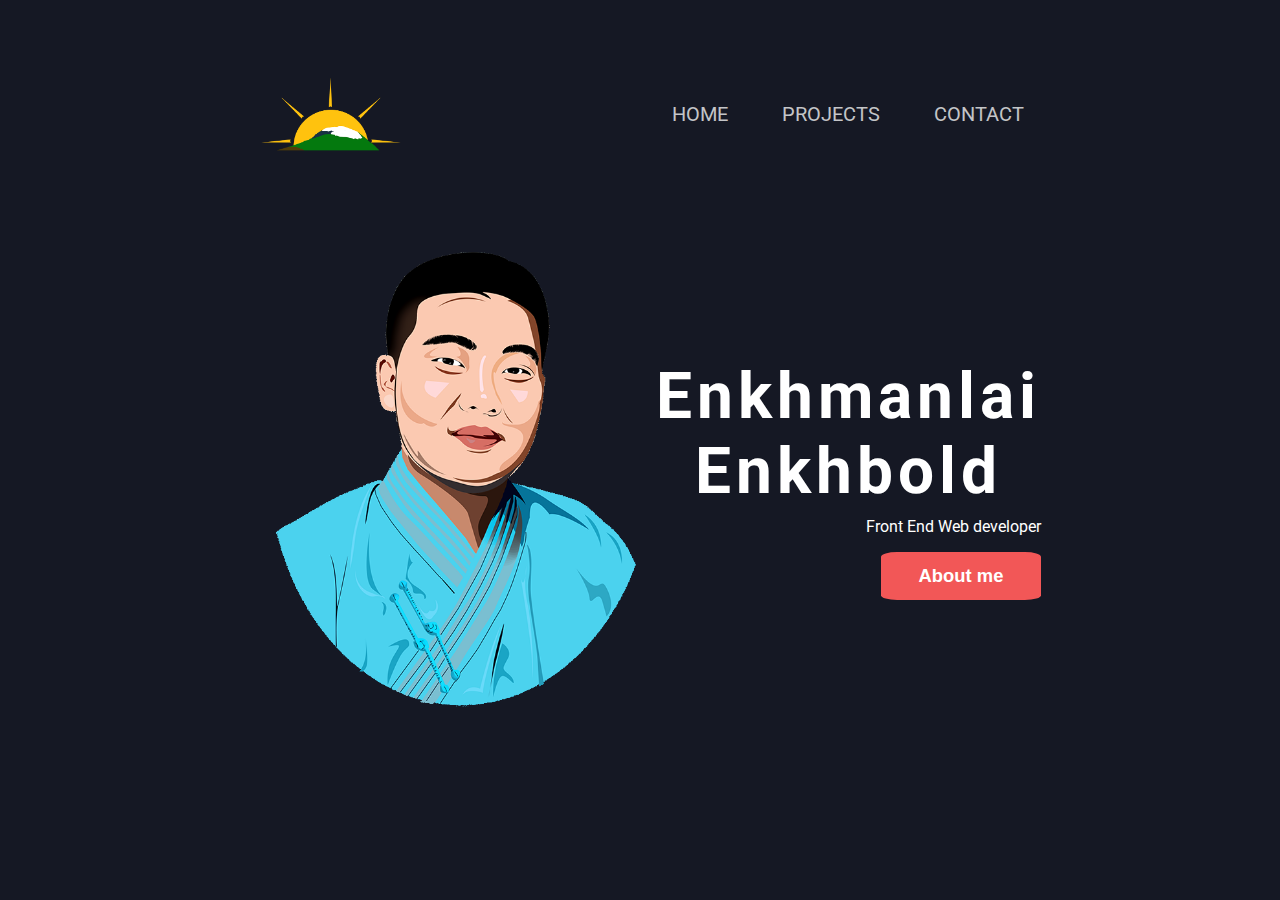
==== commit e1041563: "renewing" ====
--- a/index.html
+++ b/index.html
@@ -6,48 +6,47 @@
   <meta name="viewport" content="width=device-width, initial-scale=1.0" />
   <meta http-equiv="X-UA-Compatible" content="ie=edge" />
   <link rel="stylesheet" href="style.css" />
+  <link rel="stylesheet" href="about-me.css" />
   <link href="https://fonts.googleapis.com/css?family=Philosopher%7CZilla+Slab:600&display=swap" rel="stylesheet" />
   <link href="https://fonts.googleapis.com/css?family=Roboto&display=swap" rel="stylesheet" />
   <title>Ebo Portfolio</title>
 </head>
 
 <body>
-  <header class="header">
-    <div class="navigation">
-      <div class="navigation-div">
-        <div class="hamburger-wrapper">
-          <div class="hamburger-menu icon">
-            <span class="line top"></span>
-            <span class="line middle"></span>
-            <span class="line bottom"></span>
-          </div>
-        </div>
-      </div>
+  <nav class="navbar">
+    <img src="web-design/Logo.png" alt='Ebo-logo' class="logo"> </img>
+    <ul>
+      <li><a class="hover-menu" href="index.html">Home</a></li>
+      <!-- <li><a class="hover-menu" href="about-me.html">About me</a></li> -->
+      <li><a class="hover-menu" href="projects.html">Projects</a></li>
+      <li><a class="hover-menu" href="contact.html">Contact</a></li>
+    </ul>
+  </nav>
+  <section class="main-content">
+    <img src="web-design/myself-cartoon.png" alt="" class="self-portrait" />
+    <div class="text-contents">
+      <h1 class="full-name">Enkhmanlai Enkhbold</h1>
+      <p class="title">Front End Web developer</p>
+      <button class="btn-title">About me</button>
     </div>
-    <nav class="navbar">
-      <ul>
-        <li><a class="hover-menu" href="index.html">Home</a></li>
-        <li><a class="hover-menu" href="about-me.html">About me</a></li>
-        <li><a class="hover-menu" href="projects.html">Projects</a></li>
-        <li><a class="hover-menu" href="contact.html">Contact</a></li>
-      </ul>
-    </nav>
-  </header>
-  <main class="main-content">
-    <h1 class="full-name">Enkhmanlai Enkhbold</h1>
-    <!-- <img src="web-design/myself-cartoon.png" alt="" class="self-portrait" /> -->
-    <p class="title">Front End Web developer</p>
-    <button class="btn-title">About me</button>
-    <!-- <p class="big-eye-text hidden">
-      am a web developer<br />
-      am recent graduate<br />
-      like solving problems<br />
-      like designing things<br />
-      love helping others<br />
-      enjoy music<br />
-      enjoy photographing
-    </p> -->
-  </main>
+  </section>
+  <section class="about-me hidden">
+    <div class="about-me-content">
+      <h2>About me.</h2>
+      <p> My name is Enkhmanlai Enkhbold. I would like to go with Ebo which
+        is a nickname of my last name. I started working on computers since
+        when I was 5th grader. I loved problem-solving and working in a
+        team. I realized how much pride I get after the teamwork and its
+        accomplishment. Therefore, I've built several
+        projects using while learning HTML5, CSS3, JavaScript, jQuery,
+        React JS, Node JS, etc.
+        Sometimes I get tired but I just don't stop.
+      </p>
+    </div>
+    <div class="connect-content">
+      <h2>Let's connect</h2>
+    </div>
+  </section>
   <script src="https://code.jquery.com/jquery-3.4.1.js" integrity="sha256-WpOohJOqMqqyKL9FccASB9O0KwACQJpFTUBLTYOVvVU="
     crossorigin="anonymous"></script>
   <script src="projects.js"></script>
--- a/style.css
+++ b/style.css
@@ -9,9 +9,19 @@
   background-color: rgba(21, 24, 36);
   padding-top: 4rem;
 }
+.header {
+  width: 100%;
+}
+.logo {
+  width: 150px;
+}
 .navbar{
   width: 60%;
+  height: 100px;
   margin: 0 auto;
+  display: flex;
+  justify-content: space-between;
+  align-items: center;
 }
 .navbar>ul{
   float: right;
@@ -21,7 +31,7 @@
   margin-left: 50px;
 }
 .navbar>ul>li>a{
-  color: #fff;
+  color: rgba(255,255,255, .75);
   text-decoration: none;
   font-size: 1.25rem;
   text-transform: uppercase;
@@ -41,20 +51,27 @@
 .navbar>ul>li>a:hover::after{
   width: 100%;
   left: 0;
-
+}
+.navbar>ul>li>a:hover{
+  color: #fff;
 }
 .main-content {
   width: 60%;
   height: 70vh;
   margin: 0 auto;
   display: flex;
+  justify-content: space-around;
+  align-items: center;
+  color: #fff;
+}
+.text-contents{
+  display: flex;
   justify-content: center;
   align-items: flex-end;
   flex-direction: column;
-  color: #fff;
 }
 .full-name {
-  font-size: 3rem;
+  font-size: 4rem;
   letter-spacing: 5px;
 }
 .title {
@@ -75,5 +92,8 @@
 }
 
 .self-portrait {
-  width: 200px;
+  width: 400px;
+}
+.hidden{
+  visibility: hidden;
 }--- a/about-me.css
+++ b/about-me.css
@@ -0,0 +1,17 @@
+.about-me {
+  position: absolute;
+  top: 50%;
+  left: 50%;
+  margin-right: -50%;
+  transform: translate(-50%, -50%);
+  background-color: #fff;
+  width: 50%;
+  height: 60vh;
+  display: flex;
+  flex-direction: row;
+  justify-content: space-around;
+  padding: 1rem;
+}
+.about-me-content, .connect-content {
+  width: 50%;
+}